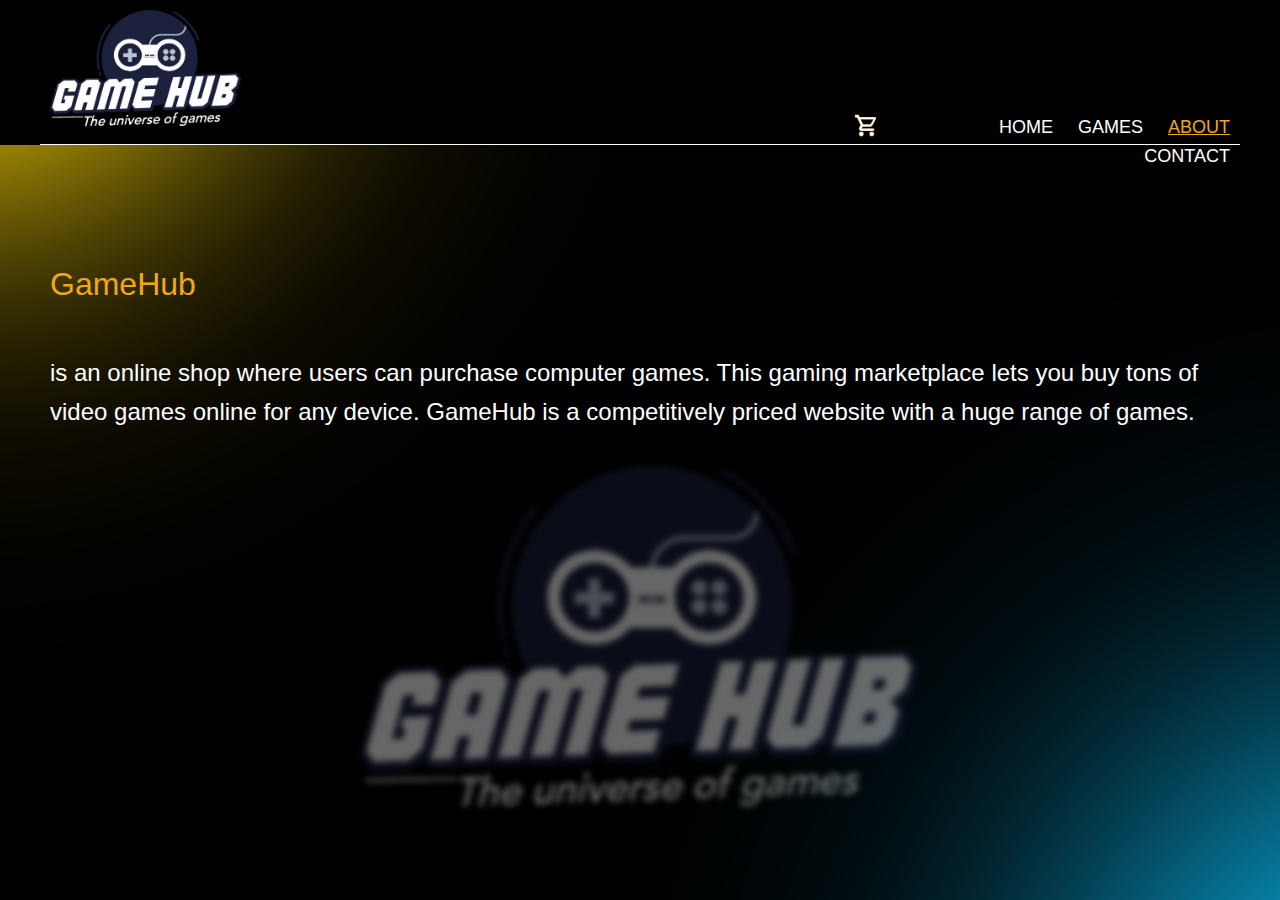
==== about.html @ 57c070dd "Added unique description text on every page" ====
<!doctype html>
<html lang="en">

<head>
    <title>GameHub | About</title>
    <link rel="icon" type="image/x-icon" href="/images/GameHub_Logo_white_text.png">
    <meta name="description"
        content="Gamehub is a new place were you can both buy and sell video games! Gamehub is a competitively priced website with a huge range of games. ">
    <meta name="viewport" content="width=device-width, initial-scale=1.0">
    <meta charset="UTF-8">
    <meta name="author" content="Kim-Andre Kaardal">
    <link href="/css/styles.css" rel="stylesheet">
    <link href="slider.css" rel="stylesheet">
    <link rel="preconnect" href="https://fonts.googleapis.com">
    <link rel="preconnect" href="https://fonts.gstatic.com" crossorigin>
    <!--<link href="https://fonts.googleapis.com/css2?family=Work+Sans:wght@400;700;900&display=swap" rel="stylesheet">-->
    <link href="https://fonts.cdnfonts.com/css/helvetica-neue-55" rel="stylesheet">
</head>

<body>



    <header id="app-header">

        <div id="app-header-content">

            <a href="index.html">
                <img id="app-header-logo" src="/images/GameHub_Logo_white_text.png" alt="Business logo of gamehub">
            </a>


            <!--SHOPPING CART CONTAINER-->

            <div class="shopping-cart-frame">
                <a class="clickable-cart" href="checkout01.html">
                    <img id="cart-orange" src="images/Ikoner/cart-outline-orange.png"
                        alt="orange image of shopping cart">
                    <img id="cart-white" src="images/Ikoner/cart-outline.png" alt="white image of shopping cart">
                </a>
            </div>

            <nav class="desktop-nav">
                <ul>
                    <li><a href="index.html" class="nav-item">Home</a></li>
                    <li><a href="games.html" class="nav-item">Games</a></li>
                    <li><a href="about.html" class="nav-item active">About</a></li>
                    <li><a href="contact.html" class="nav-item">Contact</a></li>
                </ul>
            </nav>
        </div>
    </header>

    <div class="mobile-navbar">
        <nav class="mobile-buttons">
            <ul class="mobile-ul">
                <li class="nav-item-mobile"><a href="index.html">Home</a></li>
                <li class="nav-item-mobile"><a href="games.html">Games</a></li>
                <li class="nav-item-mobile active-mobile"><a href="about.html">About</a></li>
                <li class="nav-item-mobile"><a href="contact.html">Contact</a></li>
            </ul>
        </nav>
    </div>

    <main class="main-view">

        <div class="text-container">
            <p><span class="gamehub-orange">GameHub</span></p>
            <p>is an online shop where users can purchase computer
                games.
                This gaming
                marketplace lets you
                buy tons of video games online for any device.
                GameHub is a competitively priced website with a huge range of games.</p>
        </div>

        <figure>
            <img src="/images/GameHub_Logo_white_text.png" class="about-gamehub-logo" alt="gamhub logo">
        </figure>

    </main>
</body>

</html>
---- css/styles.css ----
*,
*::before,
*::after {
    box-sizing: border-box;
}

:root {
    --fw-normal: 400;
    --fw-bold: 700;
    --fw-black: 900;
}

body {
    background-color: black;
    background-image: url(/images/Bluryblue.png);
    font-family: 'Helvetica Neue', sans-serif;
    font-weight: 400;
    font-size: 1.125rem;
    line-height: 1.6;
    margin: 0;
    background-position: center; 
  background-repeat: no-repeat; 
  background-size: cover; 
  min-height: 100vh;
}

#app-header {
    width: 100%;
    position: relative;
    height: 145px;
    background-color: rgb(0, 0, 0);
}

#bottom-line {
    width: 100%;
    position: relative;
    border-bottom: 1px solid white;
    padding-bottom: 5%;
}

.footer-text {
    color: white;
    font-size: 0.800rem;
    font-weight: var(--fw-normal);
    text-align: center;
    padding: 10px;
    border-top: 1px solid white;
    margin-top: 75px;
    justify-content: flex-end;
    
}

#app-header-content {
    max-width: 1200px;
    width: 100%;
    max-height: 100%;
    position: absolute;
    left: 0;
    right: 0;
    margin-left: auto;
    margin-right: auto;
    display: flex;
    flex-direction: row;
    justify-content: space-between;
    border-bottom: 1px solid white;
}

.main-view {
    padding-top: 80px;
    max-width: 1200px;
    max-height: 100%;
    margin: 0 auto;
    padding-bottom: 30px;;
}

#app-header-logo {
    height: 140px; 
    padding: 10px;
}

ul{
    padding: 0;
}

nav {
    margin-left: auto;
    position: sticky;
}
 
nav li {
    display: inline-block;
  
}

.nav-item {
    color: rgb(255, 255, 255);
    text-decoration: none;
    padding: 10px;
    text-transform: uppercase;
}

nav a:hover {
    text-decoration: underline;
    color:#F0A718;
    cursor: pointer;
}

.active {
    text-decoration: underline ;
    color:#F0A718;
}

nav{
    vertical-align: top;
    text-align: right;
    padding: 0px;
    margin: 0px;
    margin-top: 95px;
    display:inline-flex;
}

/*images displayed on home page starts here*/

.game-catalogue {
    width: 100%;
    display: flex;
    display: inline-flex;
    flex-wrap: wrap;
    justify-content: center;
    justify-content: space-between;
    margin-top: -3%;
    gap: 50px;
}

.ping-pong {  
    background-image: url(/images/games/GameHub_covers.jpg);    
}

.furious {
    background-image: url(/images/games/GameHub_covers4.jpg);
}

.super-duper {
    background-image: url(/images/games/GameHub_covers2.jpg)
}

.assassin {
    background-image: url(/images/games/GameHub_covers5.jpg)
}

.space-war {
    background-image: url(/images/games/GameHub_covers6.jpg)
}

.racing {
    background-image: url(/images/games/GameHub_covers7.jpg);
}

.cyberpunk{
    background-image: url(/images/games/GameHub_covers9.jpg);
}

.game-cover:hover {
    opacity: 80%;
}

.bluryblue {
    width: 100%;
    display: flex;
    
}

.shopping-cart-frame{
    position: relative;
    width: 25px;
    height: 25px;
    margin:0;
    padding:0;
}

.shopping-cart-frame{
    margin-top: 113px;
    margin-left: 50.3%; 
}

.shopping-cart-frame img{
    position: absolute;
    width: 100%;
    height: 100%;
    object-fit: cover;
    transition: 0ms;
}

.shopping-cart-frame #cart-white:hover{
    opacity: 0;
    cursor: pointer;
}

.game-cover-background {
    width: 218px;
    height: 280px;
    margin: 5px;
    background-color: white;
    border-radius: 14px;
}

.game-cover {
    width: 100%;
    height: 100%;
    background-size: cover;
    background-repeat: no-repeat;
    background-position: center;
    border-radius: 14px;
    cursor: pointer;
}

.mobile-content {
    visibility: hidden;
    background-color: #007CA3;
    height: 100%;
    padding: 1px;
}

.start-gaming{
    color: white;
    text-align: center;
    font-size: 1.3rem;
}

.highlight{
    color: #F0A718;
}

.mobile-navbar{
    
    margin: 0;
    padding: 0;
    display: block;
    width: 60px;
    margin-left: 80%;
    display:none;
    }

    .used-games-info-text p{
        color:#F0A718;
        display: flex;
        justify-content: center;
        padding: 50px;
        text-align: center;
        font-size: x-large;
    }

   
  






@media screen and (max-width: 800px) {

    textarea{
        display: block;
    }

    .text-container p{
        font-size: medium !important;
    }

    .desktop-nav{
        visibility: hidden;
    }

    .mobile-navbar{
        visibility: visible;
        margin-top: -240px;
        display:flex;
        justify-content: space-around;

    }

    .nav-item-mobile {
        background-color: #007CA3;
        border-radius: 14px;
        width: 20vw;
        text-align: center;
        
        font-size: small;
    }


    .nav-item-mobile a{
        color: white;
        text-decoration: none;
    }

    .active-mobile {
        background-color: #F0A718;
    }

    #mobilegames{
        
        background-color: #007CA3;
        border-radius: 14px;
        
        
    }

    .mobilegames-active{
        background-color: #F0A718;
        border-radius: 14px;
        
    }

    .mobile-ul{
        color: black;
        padding: 0;
    }

    #mobileabout{
        background-color: #007CA3;
        border-radius: 14px;
    }

    #mobilecontact{
        background-color: #007CA3;
        border-radius: 14px;
    }
    
    .game-cover-background {
        height: 246px;
        flex: 1 0 100px;
       
    }

    #app-header-logo {
        max-width: flex;
    }

    #app-header {
        font-size: 0.5em;
    }

    .main-view {
        width: 100%;
    }

    .mobile-content {
        visibility: visible;
    }

    .footer-text {
        font-size: 0.400rem;
    }

   .shopping-cart-frame{
    position: absolute;
    display: flex;
    width:15px;
    height:15px;
   }

   .game-catalogue{
    margin-top:2%;
   }

   #pingpong-text-big{
    font-size: 0.4rem;
   }

   #pingpong-text-small{
    font-size: 0.7rem;
}

#furious-text-big{
    font-size: 0.4rem;
}

#superduper-text-big{
    font-size: 0.4rem;
}

#assassin-text-big{
    font-size: 0.4rem;
}

.spaced-row{
    max-height: 36px;
}

}

.text-container p{
    display: flex;
    width: 100%;
    color: white;
    text-align: left;
    padding: 10px;
    font-size:x-large;
}

.gamehub-orange{
    color:#F0A718;
    text-align:left;
    font-size: xx-large;
    
}




/*IMAGES AND TEXT UNDER SLIDER FRAME*/

.pingpong-text{
    color: white;
}

#pingpong-text-big{
    padding: 0;
    margin: 0;
    display: flex;
}

#pingpong-text-small{
    color:white;
    font-size: 0.5rem;
    display: flex;
    padding: 0;
    margin: 0;
    
}

.spaced-row{
    position: relative;
    display: flex;
    justify-content: space-between;
    flex-direction: row;
    max-width: 300px;
    padding: 5px;
}

.pingpong-button{
    background: green;
    max-width: fit-content;
    text-align: center;
    border-radius: 10%;
    color: white;
    padding: 5%;
    cursor: pointer;
    border: none;
    flex-basis: 20%;
    
}

.pingpong-button:hover{
    background: rgb(0, 59, 0)
}

.furious-button{
    background: green;
    max-width: fit-content;
    text-align: center;
    border-radius: 10%;
    color: white;
    padding: 5%;
    cursor: pointer;
    border: none;
    flex-basis: 20%;
}

.furious-button:hover{
    background: rgb(0, 59, 0)
}

#furious-text-small, #furious-text-big{
    color: white;
}

.spaced-row-furious{
    position: relative;
    display: flex;
    justify-content: space-between;
    flex-direction: row;
    max-width: 300px;
    padding: 5px;
    max-height: 51.59px
}

#furious-text-big{
    padding: 0;
    margin: 0;
    display: flex;
}

#furious-text-small{
    font-size: 0.5rem;
    display: flex;
    padding: 0;
    margin: 0;
}

.superduper-button{
    background: green;
    max-width: fit-content;
    text-align: center;
    border-radius: 10%;
    color: white;
    padding: 5%;
    cursor: pointer;
    border: none;
    flex-basis: 20%;
}

.superduper-button:hover{
    background: rgb(0, 59, 0)
}

.spaced-row-superduper{
    position: relative;
    display: flex;
    justify-content: space-between;
    flex-direction: row;
    max-width: 300px;
    padding: 5px;
    max-height: 51.59px
}

#superduper-text-small, #superduper-text-big{
    color: white;
}

#superduper-text-big{
    padding: 0;
    margin: 0;
    display: flex;
}

#superduper-text-small{
    font-size: 0.5rem;
    display: flex;
    padding: 0;
    margin: 0;
}

.assassin-button{
    background: green;
    max-width: fit-content;
    text-align: center;
    border-radius: 10%;
    color: white;
    padding: 5%;
    cursor: pointer;
    border: none;
    flex-basis: 20%;
}

.assassin-button:hover{
    background: rgb(0, 59, 0)
}

.spaced-row-assassin{
    position: relative;
    display: flex;
    justify-content: space-between;
    flex-direction: row;
    max-width: 300px;
    padding: 5px;
    max-height: 51.59px
}

#assassin-text-big, #assassin-text-small{
    color: white; 
}

#assassin-text-big{
    padding: 0;
    margin: 0;
    display: flex;
}

#assassin-text-small{
    font-size: 0.5rem;
    display: flex;
    padding: 0;
    margin: 0;
}

.used-games {
    display: flex;
    width: 100%;
    align-items: center;
    justify-content: center;
    margin-top: 100px;
}
 
.used-games-btn{
    background-color: orange;
    color: rgb(0, 0, 0);
    border: none;
    border-radius: 100px;
    padding-top: 1%;
    padding-bottom: 1%;
    padding-left: 5%;
    padding-right: 5%;
    cursor: pointer;
    font-weight: 900;
    text-decoration: none;
    }

.used-games-btn:hover{
    background-color: green;
    color: rgb(255, 255, 255);
}

input {
    background-color: rgb(255, 255, 255);
    padding: 5px;
    
    
}

.contact-form-container{
    background-color:  rgba(255, 255, 255, 0.192);
    
    padding: 50px;
    text-align: center;
}


.message-text{
    margin: 0;
    padding: 0;
}

textarea{
    margin: 0;
    padding: 0;
    width: 100%;
}

.contact-form{
    display: flex;
    justify-content:center;
    flex-direction: column;
    
}

.contact-form-left{
    flex-direction: column;
    display: flex;
    padding: 5px;
    width: 30%vw;
    margin-left: 0%;
}

.submit-contact-btn{
    background-color: green;
    color: white;
    border: none;
    border-radius: 14px;
    padding-left: 30px;
    padding-right: 30px;
}

.contactus-headline{
    display: flex;
    justify-content: center;
    color: rgb(255, 255, 255);
    font-size: xx-large;
}

.checkout-image-cyberpunk img{
    display: flex;
    width: 35%;
    border-radius: 14px;
    padding: 0px;
    margin-top: 0;
    margin-left: 33%;
    
}

.cyberpunk-headline-text p{
    color: rgb(238, 165, 31);
    font-size: xx-large;
    display: flex;
    justify-content: center;
    flex-direction: row; 
      
}

.cart-price-tag{
    display: flex;
    justify-content: center;
    
    
}

.price{
    color: rgb(22, 231, 22);
    font-size: x-large;
    padding: 0;
    margin: 0;
    border-bottom: 1px solid white;
    border-top: 1px solid white;
}

.add-cart-container{
    display: flex;
    justify-content: center;
}

.add-btn{
    background-color: #F0A718;
    padding-top: 1%;
    padding-bottom: 1%;
    padding-left: 3%;
    padding-right: 3%;
    border-radius: 50px;
    border: none;
    cursor: pointer;
    font-weight: 900;
    display: flex;
    }

    .add-btn:hover{
        background-color: green;
        padding-top: 1%;
        padding-bottom: 1%;
        padding-left: 3%;
        padding-right: 3%;
        border-radius: 50px;
        border: none;
        cursor: pointer;
        font-weight: 900;
        display: flex;
        }
    



.cyberpunk-info-text{
    width: 50%;
    margin-left: 25%;
    flex-direction: column;
    color: white; 
    display: flex;
    text-align: center;
    padding: 5px;
}

iframe{
    width: 1200px;
    height: 600px;
    display: flex;
    border: none;
}
    

.maps{
    display: flex;
    padding-top: 1%;
    margin-bottom: 20px;

}

.visit-us-adress{
    color: white;
    text-align: center;
    padding: 15px;
    font-size: x-large;

}

.add-to-cart-a{
    text-decoration: none;
}

.add-to-cart-container {
    margin: 50px auto;
    padding: 20px;
    max-width: 500px;
    background-color: #ffffff;
    color:rgb(0, 0, 0);
}

.add-to-cart-container p{
    font-size: x-large;
}

table {
    border-collapse: collapse;
    width: 100%;
}


td {
    padding: 10px;
    text-align: left;
    color: solid #007CA3;
    border-bottom: 1px solid #ccc;
}

.total p {
    color: black;
    text-align: right;
    padding-top: 10px;
}

.item-price{
    position: relative;
    display: flex;
    width: 100%;
    flex-direction: row;
    justify-content:space-between ;
    color: black;
    font-size: large;
}

.purchase-confirm-container{
    display: flex;
    justify-content: center;
    
}

.purchase-confirm{
    background-color: rgb(22, 231, 22);
    border: none;
    border-radius: 50px;
    padding-top: 10px;
    padding-bottom: 10px;
    padding-left: 25px;
    padding-right: 25px;
    font-weight: 700;
}

.purchase-confirm:hover{
    background-color: rgb(22, 231, 22);
    border: none;
    border-radius: 50px;
    padding-top: 20px;
    padding-bottom: 20px;
    padding-left: 45px;
    padding-right: 45px;
    font-size: x-large;
    margin: 0;
    cursor: pointer;
}

.checkout03-btn{
    text-decoration: none;
}

.checkmark-container{
    display: flex;
    width: 20%;
     }

figure{
    
    display: flex;
    justify-content: center;
    

    
}

.about-gamehub-logo{
    width: 50%;
    display: flex;
    filter:blur(3px);
    opacity: 40%;
    
    
}

.clickable-cart{
    margin: 0;
    padding: 0;
}
---- slider.css ----
/*SLIDER OF "DEAL OF THE WEEK" STARTS HERE*/    

.slider-frame {
    overflow: hidden;
    max-height: 320px;
    width: 100%;
    max-width: 100%;
    margin-left: 0px;
    margin-top: -50px;
    justify-content: center;
    display: flex;
}

/*-------SLIDE ANIMATION----------*/

@-webkit-keyframes slide_animation {
    0% {left:0px}
    10% {left:0px}
    20% {left:100%}
    30% {left:100%}
    40% {left:200%}
    50% {left:200%}
    60% {left:100%}
    70% {left:100%}
    80% {left:0px}
    90% {left:0px}
    100% {left:0px}
}

.slide-images {
    width: 300%;
    max-height: 320px;
    position: absolute;
     margin: 0 0 0 -200%;
    position: relative;
    -webkit-animation-name: slide_animation;
    -webkit-animation-duration: 20s;
    -webkit-animation-iteration-count: infinite;
    -webkit-animation-direction: alternate;
    -webkit-animation-play-state: running; 
    cursor:pointer;
}

.slider-img-container {
    max-height: 320px;
    width: 33.3333%;
    position: relative;
    float: left;
}

.slider-img-container img {
    max-width: 100%;
}
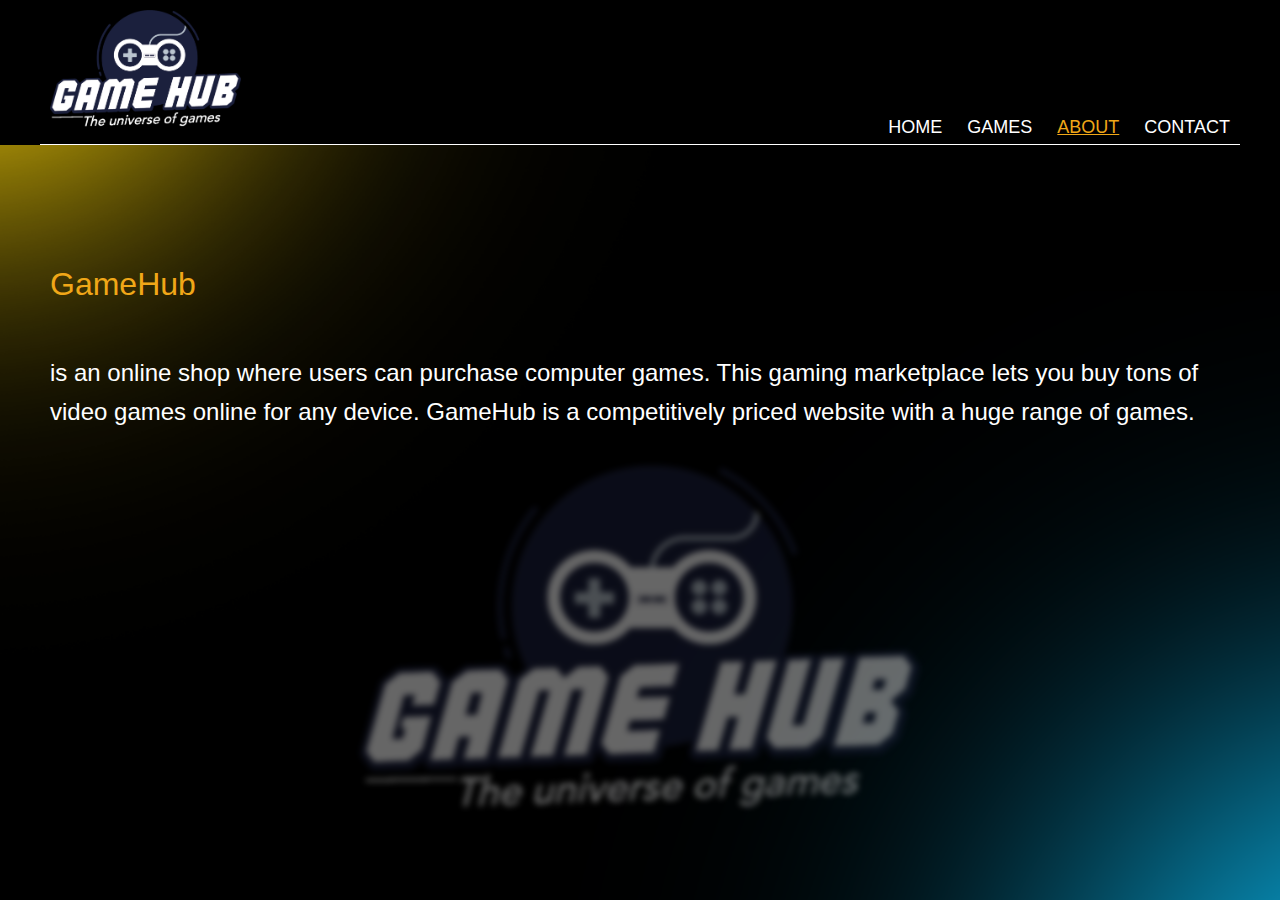
==== commit ef655382: "This is all of my commits at once" ====
--- a/about.html
+++ b/about.html
@@ -32,13 +32,13 @@
 
             <!--SHOPPING CART CONTAINER-->
 
-            <div class="shopping-cart-frame">
+            <!-- <div class="shopping-cart-frame">
                 <a class="clickable-cart" href="checkout01.html">
                     <img id="cart-orange" src="images/Ikoner/cart-outline-orange.png"
                         alt="orange image of shopping cart">
                     <img id="cart-white" src="images/Ikoner/cart-outline.png" alt="white image of shopping cart">
                 </a>
-            </div>
+            </div> -->
 
             <nav class="desktop-nav">
                 <ul>
--- a/css/styles.css
+++ b/css/styles.css
@@ -9,6 +9,7 @@
     --fw-bold: 700;
     --fw-black: 900;
 }
+
 
 body {
     background-color: black;
@@ -45,7 +46,8 @@
     text-align: center;
     padding: 10px;
     border-top: 1px solid white;
-    margin-top: 75px;
+    margin-top: 15%;
+    margin-bottom: 0;
     justify-content: flex-end;
     
 }
@@ -70,7 +72,7 @@
     max-width: 1200px;
     max-height: 100%;
     margin: 0 auto;
-    padding-bottom: 30px;;
+    /* padding-bottom: 30px; */
 }
 
 #app-header-logo {
@@ -129,35 +131,37 @@
     justify-content: center;
     justify-content: space-between;
     margin-top: -3%;
-    gap: 50px;
+    padding: 5px;
+    gap: 90px;
+    color: white;
 }
 
 .ping-pong {  
-    background-image: url(/images/games/GameHub_covers.jpg);    
+    background-image: url(/images/games/GameHub_covers.jpg);  /*JS API*/
 }
 
 .furious {
-    background-image: url(/images/games/GameHub_covers4.jpg);
+    background-image: url(/images/games/GameHub_covers4.jpg); /*JS API*/
 }
 
 .super-duper {
-    background-image: url(/images/games/GameHub_covers2.jpg)
+    background-image: url(/images/games/GameHub_covers2.jpg) /*JS API*/
 }
 
 .assassin {
-    background-image: url(/images/games/GameHub_covers5.jpg)
+    background-image: url(/images/games/GameHub_covers5.jpg) /*JS API*/
 }
 
 .space-war {
-    background-image: url(/images/games/GameHub_covers6.jpg)
+    background-image: url(/images/games/GameHub_covers6.jpg) /*JS API*/
 }
 
 .racing {
-    background-image: url(/images/games/GameHub_covers7.jpg);
+    background-image: url(/images/games/GameHub_covers7.jpg); /*JS API*/
 }
 
 .cyberpunk{
-    background-image: url(/images/games/GameHub_covers9.jpg);
+    background-image: url(/images/games/GameHub_covers9.jpg); /*JS API*/
 }
 
 .game-cover:hover {
@@ -216,9 +220,8 @@
 
 .mobile-content {
     visibility: hidden;
-    background-color: #007CA3;
     height: 100%;
-    padding: 1px;
+    width: 100%;
 }
 
 .start-gaming{
@@ -260,6 +263,8 @@
 
 @media screen and (max-width: 800px) {
 
+    
+
     textarea{
         display: block;
     }
@@ -281,7 +286,7 @@
     }
 
     .nav-item-mobile {
-        background-color: #007CA3;
+        background-color: #5bc7e7;
         border-radius: 14px;
         width: 20vw;
         text-align: center;
@@ -291,8 +296,9 @@
 
 
     .nav-item-mobile a{
-        color: white;
+        color: #000000;
         text-decoration: none;
+        font-weight: 500;
     }
 
     .active-mobile {
@@ -329,9 +335,13 @@
     }
     
     .game-cover-background {
-        height: 246px;
-        flex: 1 0 100px;
+        height: 300px;
+        flex: 1 0 300px;
        
+    }
+
+    .game-catalogue{
+        justify-content: center;
     }
 
     #app-header-logo {
@@ -420,11 +430,12 @@
     padding: 0;
     margin: 0;
     display: flex;
+    font-size: 1.5rem;
 }
 
 #pingpong-text-small{
     color:white;
-    font-size: 0.5rem;
+    font-size: 1rem;
     display: flex;
     padding: 0;
     margin: 0;
@@ -491,10 +502,11 @@
     padding: 0;
     margin: 0;
     display: flex;
+    font-size: 1.5rem;
 }
 
 #furious-text-small{
-    font-size: 0.5rem;
+    font-size: 1rem;
     display: flex;
     padding: 0;
     margin: 0;
@@ -534,10 +546,11 @@
     padding: 0;
     margin: 0;
     display: flex;
+    font-size: 1.5rem;
 }
 
 #superduper-text-small{
-    font-size: 0.5rem;
+    font-size: 1rem;
     display: flex;
     padding: 0;
     margin: 0;
@@ -577,40 +590,14 @@
     padding: 0;
     margin: 0;
     display: flex;
+    font-size: 1.5rem;
 }
 
 #assassin-text-small{
-    font-size: 0.5rem;
-    display: flex;
-    padding: 0;
-    margin: 0;
-}
-
-.used-games {
-    display: flex;
-    width: 100%;
-    align-items: center;
-    justify-content: center;
-    margin-top: 100px;
-}
- 
-.used-games-btn{
-    background-color: orange;
-    color: rgb(0, 0, 0);
-    border: none;
-    border-radius: 100px;
-    padding-top: 1%;
-    padding-bottom: 1%;
-    padding-left: 5%;
-    padding-right: 5%;
-    cursor: pointer;
-    font-weight: 900;
-    text-decoration: none;
-    }
-
-.used-games-btn:hover{
-    background-color: green;
-    color: rgb(255, 255, 255);
+    font-size: 1rem;
+    display: flex;
+    padding: 0;
+    margin: 0;
 }
 
 input {
@@ -774,6 +761,7 @@
 
 .add-to-cart-a{
     text-decoration: none;
+    width: 50px;
 }
 
 .add-to-cart-container {
@@ -879,23 +867,174 @@
     padding: 0;
 }
 
-
-
-
-
-
-
-
-
-
-    
-
-
-
-
-
-
-    
-
-    
-
+.usedgames-container{
+    display: flex;
+    justify-content: center;
+    padding: 100px;
+    
+}
+
+.usedgames-button{
+    background-color: orange;
+    border: none;
+    border-radius: 50px;
+    cursor: pointer;
+    padding-top: 10px;
+    padding-bottom: 10px;
+    padding-left: 25px;
+    padding-right: 25px;
+    font-weight: 700;
+    
+
+
+}
+
+.usedgames-button:hover{
+    background-color: green;
+    color: white;
+    border: none;
+    border-radius: 50px;
+    cursor: pointer;
+    padding-top: 10px;
+    padding-bottom: 10px;
+    padding-left: 25px;
+    padding-right: 25px;
+    font-weight: 700;
+}
+
+.usedgames-a{
+    text-decoration: none;
+}
+
+.some-icons{
+    display: flex;
+    flex-direction: row;
+    padding: 5px;
+    
+}
+
+.facebook{
+    width: 3%;
+    margin: 5px;
+    
+}
+
+.instagram{
+    width: 3%;
+    margin: 5px;
+}
+
+.twitter{
+    width: 3%;
+    margin: 5px;
+}
+
+/*JS styles Details page*/
+
+@media screen and (max-width: 800px) {
+
+    .description-textbox{
+        font-size: smaller;
+    }
+
+    p{
+        font-size: smaller;
+    }
+
+    #displayedGameTitle{
+        font-size: larger;
+    }
+
+    h3{
+        font-size: smaller;
+    }
+
+    
+}
+
+#displayedGameTitle{
+    color: white;
+    
+}
+
+.game-title{
+    color: white;
+    display: column;
+    text-align: center;
+    margin-left: 1%;
+    margin-right: 1%;
+}
+
+
+
+.displayedImg{
+    width: 50%;
+    border-radius: 14px;
+}
+
+.description-textbox{
+    width: 80%;
+    display: flex;
+    margin-left: auto;
+    margin-right: auto;
+}
+
+
+
+.background-info{
+    background-color: rgba(255, 255, 255, 0.151);
+    padding-top: 10px;
+    padding-left: 3px;
+    padding-right: 3px;
+    padding-bottom: 10px;
+    margin-left: 1%;
+    margin-right: 1%;
+    
+}
+
+/*Loading indicator*/
+
+.loadingSpinner {
+    border: 16px solid #f3f3f3; 
+    border-top: 16px solid #3498db; 
+    border-radius: 50%;
+    margin-left: auto;
+    margin-right: auto;
+    /* margin-top: auto;
+    margin-bottom: auto; */
+    width: 150px;
+    height: 150px;
+    animation: spin 2s linear infinite;
+    position:relative;
+    z-index: 1100;
+    
+  }
+  
+  @keyframes spin {
+    0% { transform: rotate(0deg); }
+    100% { transform: rotate(360deg); }
+  }
+
+  #loadingIndicator{
+    display: none; 
+  }
+
+
+
+
+
+
+
+
+
+    
+
+
+
+
+
+
+    
+
+    
+
--- a/slider.css
+++ b/slider.css
@@ -46,6 +46,7 @@
     width: 33.3333%;
     position: relative;
     float: left;
+    padding: 8px;
 }
 
 .slider-img-container img {
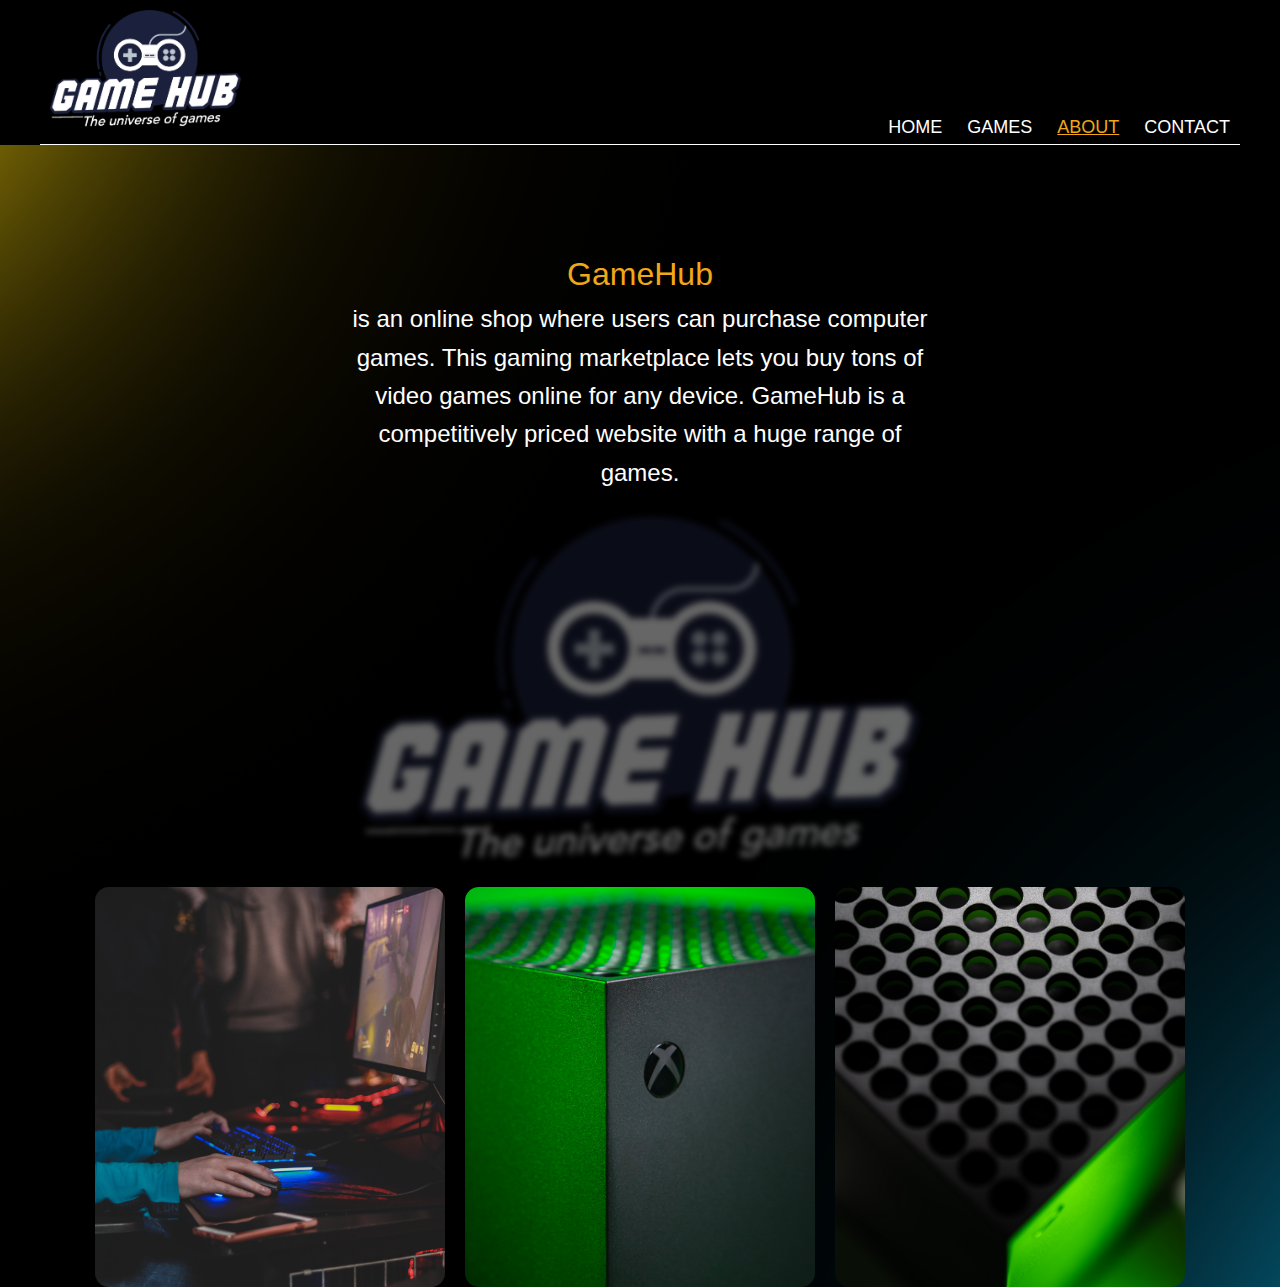
==== commit 27311479: "about and games page styling" ====
--- a/about.html
+++ b/about.html
@@ -1,6 +1,5 @@
 <!doctype html>
 <html lang="en">
-
 <head>
     <title>GameHub | About</title>
     <link rel="icon" type="image/x-icon" href="/images/GameHub_Logo_white_text.png">
@@ -15,23 +14,26 @@
     <link rel="preconnect" href="https://fonts.gstatic.com" crossorigin>
     <!--<link href="https://fonts.googleapis.com/css2?family=Work+Sans:wght@400;700;900&display=swap" rel="stylesheet">-->
     <link href="https://fonts.cdnfonts.com/css/helvetica-neue-55" rel="stylesheet">
+     <!--HOTJAR CODE-->
+  <!-- Hotjar Tracking Code for https://guileless-travesseiro-d051a0.netlify.app -->
+<script>
+    (function(h,o,t,j,a,r){
+        h.hj=h.hj||function(){(h.hj.q=h.hj.q||[]).push(arguments)};
+        h._hjSettings={hjid:3852595,hjsv:6};
+        a=o.getElementsByTagName('head')[0];
+        r=o.createElement('script');r.async=1;
+        r.src=t+h._hjSettings.hjid+j+h._hjSettings.hjsv;
+        a.appendChild(r);
+    })(window,document,'https://static.hotjar.com/c/hotjar-','.js?sv=');
+  </script>
 </head>
-
 <body>
-
-
-
     <header id="app-header">
-
         <div id="app-header-content">
-
             <a href="index.html">
                 <img id="app-header-logo" src="/images/GameHub_Logo_white_text.png" alt="Business logo of gamehub">
             </a>
-
-
             <!--SHOPPING CART CONTAINER-->
-
             <!-- <div class="shopping-cart-frame">
                 <a class="clickable-cart" href="checkout01.html">
                     <img id="cart-orange" src="images/Ikoner/cart-outline-orange.png"
@@ -39,7 +41,6 @@
                     <img id="cart-white" src="images/Ikoner/cart-outline.png" alt="white image of shopping cart">
                 </a>
             </div> -->
-
             <nav class="desktop-nav">
                 <ul>
                     <li><a href="index.html" class="nav-item">Home</a></li>
@@ -50,7 +51,6 @@
             </nav>
         </div>
     </header>
-
     <div class="mobile-navbar">
         <nav class="mobile-buttons">
             <ul class="mobile-ul">
@@ -61,24 +61,28 @@
             </ul>
         </nav>
     </div>
-
     <main class="main-view">
-
         <div class="text-container">
-            <p><span class="gamehub-orange">GameHub</span></p>
-            <p>is an online shop where users can purchase computer
-                games.
+            <p><span class="gamehub-orange">GameHub</span>is an online shop where users can purchase computer games.
                 This gaming
                 marketplace lets you
                 buy tons of video games online for any device.
                 GameHub is a competitively priced website with a huge range of games.</p>
         </div>
-
         <figure>
             <img src="/images/GameHub_Logo_white_text.png" class="about-gamehub-logo" alt="gamhub logo">
         </figure>
 
+        <section class="about-image-container">
+            <div class="about-image-content">
+            <img src="/images/Unsplash/axville-SXGVliZGS7I-unsplash.jpg" alt="Image 1" class="image01" />
+            <img src="/images/Unsplash/billy-freeman-3XMP10gBuMw-unsplash.jpg" alt="Image 2" class="image02" />
+            <img src="/images/Unsplash/martin-katler-Rho7F8Qskh4-unsplash.jpg" alt="Image 3" class="image03" />
+            </div>
+          </section>
+
+        
+
     </main>
 </body>
-
 </html>--- a/css/styles.css
+++ b/css/styles.css
@@ -121,6 +121,140 @@
     display:inline-flex;
 }
 
+/*Index cards*/
+
+.index-card-container{
+    width: 100%;
+    height: 280px;
+    margin-top: 100px;
+    display: flex;
+    justify-content: space-between;
+    position: relative;
+    overflow: hidden;
+    border-radius: 14px;
+   }
+
+
+
+.card-background{
+    background: rgb(203,186,107);
+    background: linear-gradient(135deg, rgb(253, 209, 13) 0%, rgba(0,0,0,0) 50%, rgb(0, 174, 255) 100%);
+    width:  100%;
+    height: 800px;
+    position: absolute;
+    top: 0px;
+    border-radius: 14px;
+    animation: moveGradient 6s linear alternate infinite;
+    transition: ease-in-out;
+    }
+
+.small-index-card-main-container{
+    width: 100%;
+    height: 100%;
+    display: flex;
+    flex-direction: row;
+    justify-content: space-between;
+}
+
+.index-card-container-small-1{
+    width: 48%;
+    height: 280px;
+    margin-top: 100px;
+    overflow: hidden;
+    border-radius: 14px;
+    position: relative;
+}
+
+.index-card-container-small-2{
+    background: #6a7972;
+    position: absolute;
+    width: 21%;
+    height: 280px;
+    margin-top: 100px;
+    margin-left:-21%;
+    border-radius: 14px;
+    box-shadow: inset 4px 4px 50px 4px #1d2220;
+    
+}
+
+.index-card-container-small-2:hover{
+    transform:rotate(6deg);
+    cursor: pointer;
+    box-shadow: white 0 0px 15px 3px ;
+    background-color:#1d2220;
+}
+
+.forces-indexcard-text{
+    color: orange;
+}
+
+.skills-indexcard-text{
+    color: orange;
+}
+
+
+
+@keyframes moveGradient {
+
+    0% {
+        top: 0px;
+        /* right: 0px; */
+        
+    }
+
+    100% {
+        /* right: 50px; */
+        top: -400px;
+    }
+}
+
+.gradient-text-container{
+    position: relative;
+    display: flex;
+    justify-content: center;
+    width: 100%;
+    top: 80px;
+}
+
+.gradient-text{
+    color: white;
+    position: relative;
+    justify-content: space-between;
+    display: flex;
+    text-align: center;
+    z-index: 1000;
+    font-family:Arial, Helvetica, sans-serif;
+    text-shadow: 5px 8px 6px  black;
+}
+
+.gradient-text-skills{
+    color: white;
+    position: relative;
+    text-align: center;
+    z-index: 1000;
+    font-family:Arial, Helvetica, sans-serif;
+    text-shadow: 3px 3px 3px  black;
+    margin-top: 15%;
+}
+
+
+
+/* .index-card-2{
+    background-image: url(/images/gaming-index-card.jpg);
+    width: 45%;
+    height: 100%;
+    background-size: cover;
+    background-repeat: no-repeat;
+    background-position: center;
+    border-radius: 14px;
+    transform: scale(0.9);
+    cursor: pointer;
+}
+
+.index-card-2:hover{
+    transform:rotate(10deg);
+} */
+
 /*images displayed on home page starts here*/
 
 .game-catalogue {
@@ -132,6 +266,7 @@
     justify-content: space-between;
     margin-top: -3%;
     padding: 5px;
+    padding-top: 50px;
     gap: 90px;
     color: white;
 }
@@ -165,8 +300,8 @@
 }
 
 .game-cover:hover {
-    opacity: 80%;
-}
+    opacity: 70%;
+    } 
 
 .bluryblue {
     width: 100%;
@@ -204,9 +339,9 @@
     width: 218px;
     height: 280px;
     margin: 5px;
-    background-color: white;
-    border-radius: 14px;
-}
+    border-radius: 14px;
+}
+ 
 
 .game-cover {
     width: 100%;
@@ -216,6 +351,25 @@
     background-position: center;
     border-radius: 14px;
     cursor: pointer;
+}
+
+.games-infotext-bottom{
+    color: white;
+    background-color: #f3f3f323;
+    margin-top: 20%;
+    border-radius: 14px;
+    padding-top: 20px;
+    padding-bottom: 20px;
+    text-align: center;
+    font-family: Arial, Helvetica, sans-serif;
+}
+
+.contact-form-games{
+    color: orange;
+    text-decoration: underline;
+}
+.game-cover:hover{
+    scale: 1.07;
 }
 
 .mobile-content {
@@ -257,11 +411,28 @@
   
 
 
-
+.index-card-2-link{
+    padding: 0;
+    margin: 0;
+    text-decoration: none;
+   
+}
 
 
 
 @media screen and (max-width: 800px) {
+
+
+    .index-card-container-small-2:hover{
+        transform: none;
+        box-shadow: none;
+    }
+
+    .index-card-container-small-2{
+        font-size: x-small;
+        height: 205px;
+
+    }
 
     
 
@@ -403,19 +574,20 @@
 
 .text-container p{
     display: flex;
-    width: 100%;
-    color: white;
-    text-align: left;
-    padding: 10px;
+    flex-direction: column;
+    margin-left: auto;
+    margin-right: auto;
+    width: 50%;
+    color: white;
+    text-align: center;
+    padding: 0px;
     font-size:x-large;
 }
 
 .gamehub-orange{
     color:#F0A718;
-    text-align:left;
     font-size: xx-large;
-    
-}
+    }
 
 
 
@@ -443,13 +615,14 @@
 }
 
 .spaced-row{
-    position: relative;
+    position: relative; 
     display: flex;
     justify-content: space-between;
     flex-direction: row;
     max-width: 300px;
     padding: 5px;
 }
+
 
 .pingpong-button{
     background: green;
@@ -950,6 +1123,8 @@
     }
 
     
+
+    
 }
 
 #displayedGameTitle{
@@ -987,26 +1162,110 @@
     padding-left: 3px;
     padding-right: 3px;
     padding-bottom: 10px;
+    margin-top: 3%;
     margin-left: 1%;
     margin-right: 1%;
-    
-}
+    border-radius: 14px;
+    margin-bottom: 20%;
+    
+}
+
+.price-tag{
+    background-color: #3498db7c;
+    border-radius: 14px;
+    padding: 5px;
+    margin-left: 10px;
+    
+    
+}
+
+.game-text{
+    position: absolute;
+    display: flex;
+    justify-content: space-between;
+    flex-direction: row;
+    text-align: center;
+}
+
+.gameshtml-text{
+    font-family: Arial, Helvetica, sans-serif;
+    color: white;
+    text-align: center;
+    padding-bottom: 50px;
+    padding-top: 50px;
+    background-color: #f3f3f333;
+    border-radius: 14px;
+}
+
+.games-color{
+    color: rgb(223, 117, 18);
+    font-size: xx-large;
+}
+
+.about-image-container{
+    width: 100%;
+    justify-content: center;
+   
+    
+    
+
+}
+
+.about-image-content{
+    position: relative;
+    display: flex;
+    flex-wrap: wrap;
+    justify-content: center;
+    gap: 20px;
+
+}
+
+.image01{
+    object-fit: cover;
+    width: 350px;
+    height: 400px;
+    border-radius: 14px;
+    
+    
+}
+
+.image02{
+    object-fit: cover;
+    width: 350px;
+    height: 400px;
+    border-radius: 14px;
+}
+
+.image03{
+    object-fit: cover;
+    width: 350px;
+    height: 400px;
+    border-radius: 14px;
+}
+
 
 /*Loading indicator*/
 
+
+
 .loadingSpinner {
-    border: 16px solid #f3f3f3; 
-    border-top: 16px solid #3498db; 
+    border: 20px solid #f3f3f3; 
+    border-top: 20px solid #3498db; 
     border-radius: 50%;
-    margin-left: auto;
-    margin-right: auto;
-    /* margin-top: auto;
-    margin-bottom: auto; */
-    width: 150px;
-    height: 150px;
+    position: fixed;
+    margin-left: 20%;
+    
+    
+    margin-top: 10%;
+    
+    transform: translateX(-50%);
+    width: 200px;
+    height: 200px;
     animation: spin 2s linear infinite;
-    position:relative;
-    z-index: 1100;
+    z-index: 1010;
+
+ 
+    
     
   }
   
@@ -1017,24 +1276,24 @@
 
   #loadingIndicator{
     display: none; 
-  }
-
-
-
-
-
-
-
-
-
-    
-
-
-
-
-
-
-    
-
-    
-
+    }
+
+
+
+
+
+
+
+
+
+    
+
+
+
+
+
+
+    
+
+    
+
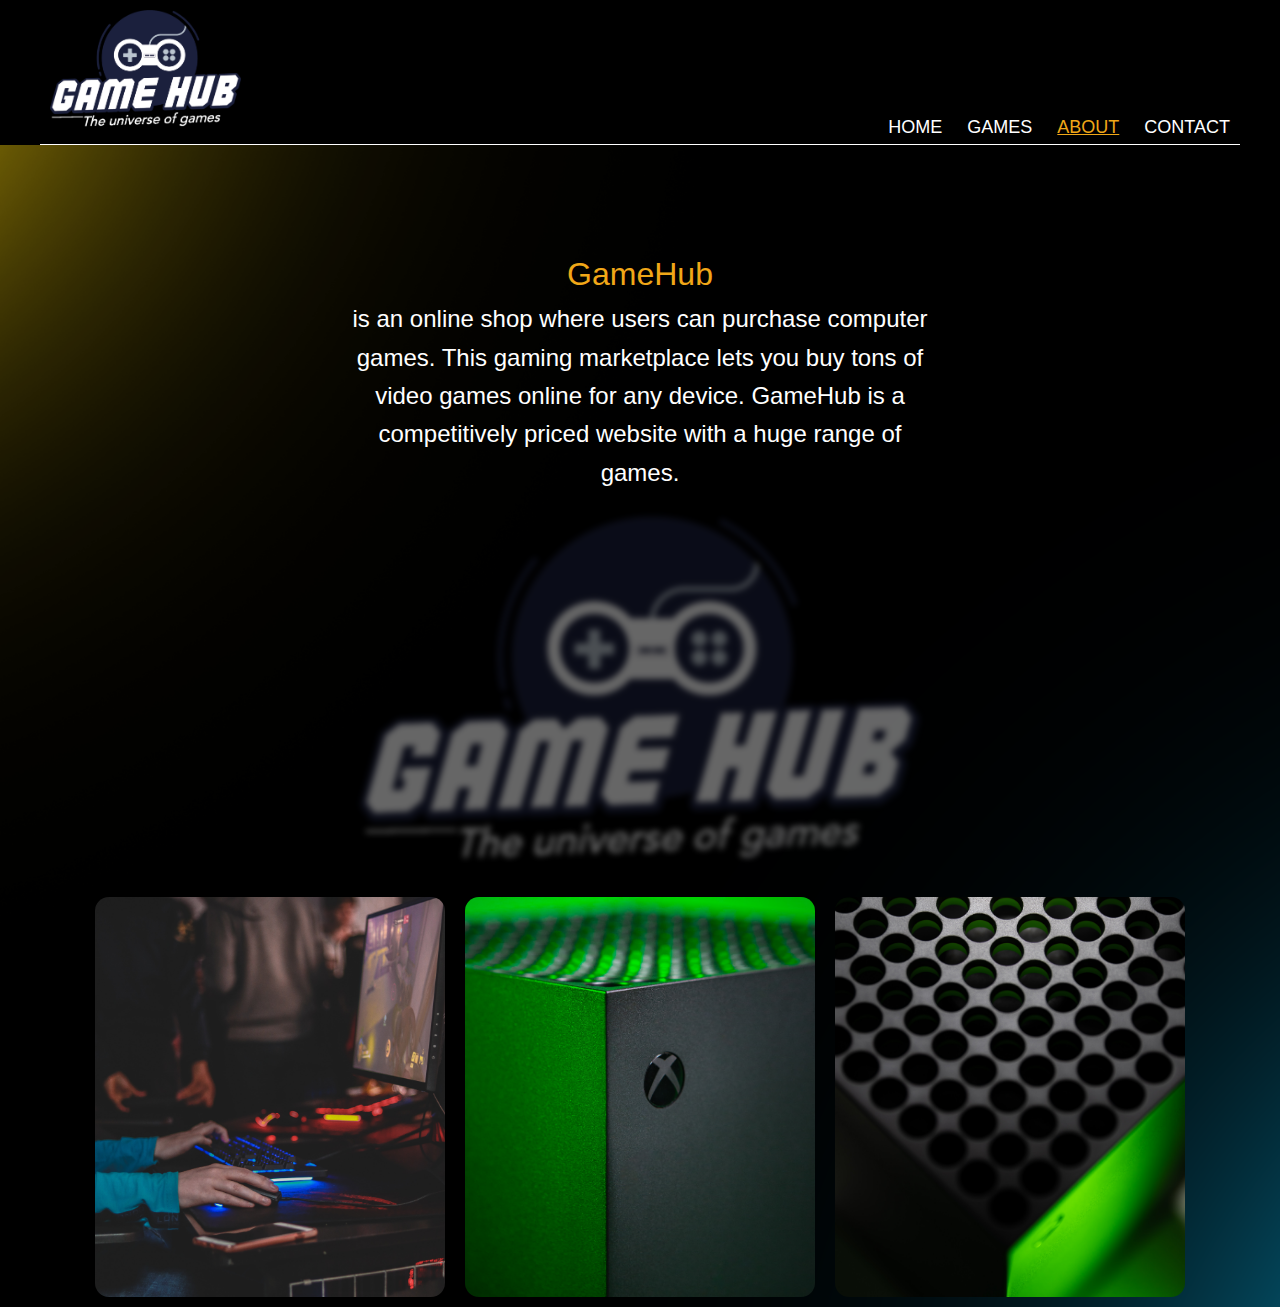
==== commit 2a758782: "work on popup window" ====
--- a/about.html
+++ b/about.html
@@ -84,5 +84,6 @@
         
 
     </main>
+    
 </body>
 </html>--- a/css/styles.css
+++ b/css/styles.css
@@ -46,7 +46,7 @@
     text-align: center;
     padding: 10px;
     border-top: 1px solid white;
-    margin-top: 15%;
+    margin-top: 30%;
     margin-bottom: 0;
     justify-content: flex-end;
     
@@ -149,29 +149,40 @@
     }
 
 .small-index-card-main-container{
-    width: 100%;
-    height: 100%;
-    display: flex;
-    flex-direction: row;
-    justify-content: space-between;
+    margin: 0 auto;
+    max-width: 500px;
+    
+    display: grid;
+    grid-template-columns: repeat(auto-fill, minmax(800px, 1fr));
+    grid-auto-rows: auto;
+    gap: 30px;
+    
+    margin-top: 5%;
+    
+   
+    
+    
+    
 }
 
 .index-card-container-small-1{
-    width: 48%;
-    height: 280px;
-    margin-top: 100px;
+    margin-top: -30%;
+    width: 500px;
+    /* height: 280px; */
+    
     overflow: hidden;
     border-radius: 14px;
-    position: relative;
+    
+    
 }
 
 .index-card-container-small-2{
     background: #6a7972;
     position: absolute;
-    width: 21%;
+    margin-top: -20%;
+    width: 500px;
     height: 280px;
-    margin-top: 100px;
-    margin-left:-21%;
+    
     border-radius: 14px;
     box-shadow: inset 4px 4px 50px 4px #1d2220;
     
@@ -782,7 +793,7 @@
 
 .contact-form-container{
     background-color:  rgba(255, 255, 255, 0.192);
-    
+    border-radius: 14px;
     padding: 50px;
     text-align: center;
 }
@@ -1205,6 +1216,7 @@
 .about-image-container{
     width: 100%;
     justify-content: center;
+    padding: 10px;
    
     
     
